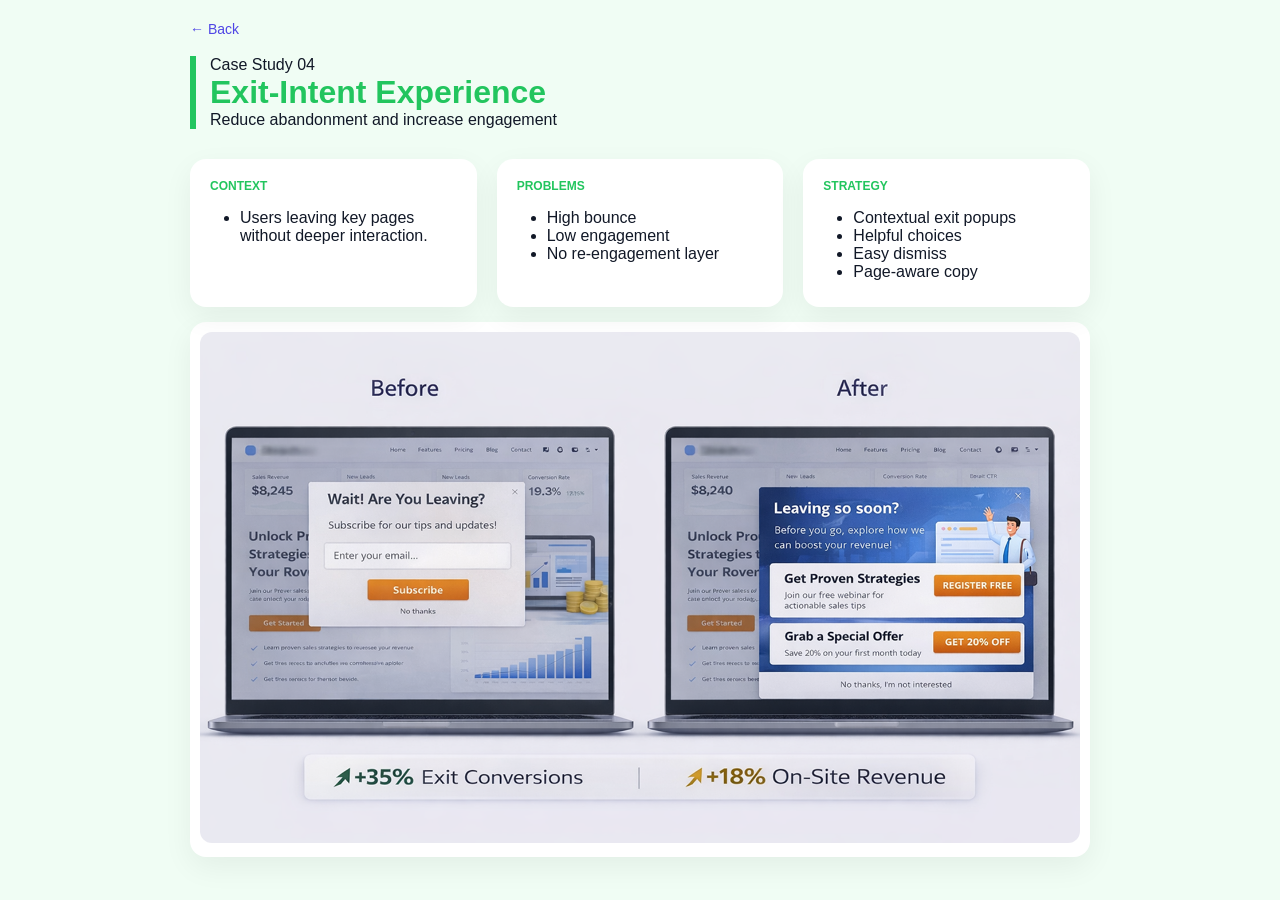
==== case-study-04.html @ 93951322 "images and pages createive images and pages createive" ====
<!DOCTYPE html>
<html>
<head>
<meta charset="UTF-8">
<title>Exit-Intent Experience</title>
<link rel="stylesheet" href="css/style.css">
<style>
body{background:#F0FDF4;}
.wrap{max-width:900px;margin:0 auto;padding:20px}
.header{border-left:6px solid #22C55E;padding-left:14px;margin-bottom:30px}
h1{margin:0}
.section{margin:20px 0}
.label, h1{color:#22C55E;}
.box{background:white;padding:16px;border-radius:12px;box-shadow:0 8px 20px rgba(0,0,0,0.05)}
img{width:100%;border-radius:12px}
.impact{background:#22C55E;color:white;padding:14px;border-radius:10px;margin-top:20px;font-weight:600}
a{color:#22C55E;text-decoration:none;font-size:14px}
</style>
</head>
<body>
  <div class="wrap">
    <a href="index.html" class="back">← Back</a><br><br>
    <div class="header">
      <div>Case Study 04</div>
      <h1>Exit-Intent Experience</h1>
      <div>Reduce abandonment and increase engagement</div>
    </div>

    <div class="grid">
      <div class="card">
        <div class="label">Context</div>
         <ul>
            <li>Users leaving key pages without deeper interaction.</li>
          </ul>
      </div>

      <div class="card">
        <div class="label">Problems</div>
          <ul>
            <li>High bounce</li>
            <li>Low engagement</li>
            <li>No re-engagement layer</li>
          </ul>
      </div>
      <div class="card">
        <div class="label">Strategy</div>
           <ul>
            <li>Contextual exit popups</li>
            <li>Helpful choices</li>
            <li>Easy dismiss</li>
            <li>Page-aware copy</li>
          </ul>
      </div>
    </div>
    <div class="card">

      <div><img src="images/case-study-04-exit-intent.png"></div>
    </div>

    <!-- <div class="impact">Impact: +18% pages/session • +26% dwell time</div> -->
  </div>
</body>
</html>
---- css/style.css ----
body {
  margin: 0;
  font-family: -apple-system, BlinkMacSystemFont, "Segoe UI", Inter, sans-serif;
  background: #f9fafb;
  color: #111827;
}
.container {
  max-width: 900px;
  margin: 60px auto;
  padding: 0 20px;
}
h1 {
  margin-bottom: 8px;
}
.subtitle {
  color: #6b7280;
  margin-bottom: 30px;
}
.section {
  margin-bottom: 24px;
}

.box {
  background: white;
  padding: 16px;
  border-radius: 12px;
  box-shadow: 0 5px 20px rgba(0,0,0,0.05);
}
img {
  width: 100%;
  border-radius: 12px;
}
.back {
  text-decoration: none;
  color: #4f46e5;
  font-size: 14px;
}

.header2 {
  text-align: center;
  margin-bottom: 40px;
}
.header2 h1 {
  margin: 0;
  font-size: 28px;
}
.header2 p {
  color: #6b7280;
  margin-top: 8px;
}
.header{padding-left:14px;margin-bottom:30px}
.back{margin-bottom: 30px;}
.grid {
  display: grid;
  grid-template-columns: repeat(auto-fit, minmax(260px, 1fr));
  gap: 20px;
}
.card {
  background: white;
  border-radius: 16px;
  padding: 10PX;
  box-shadow: 0 10px 30px rgba(0,0,0,0.06);
  text-decoration: none;
  color: inherit;
  transition: 0.2s ease; margin-bottom: 15px;
}

.card2 {
  background: white;
  border-radius: 16px;
  padding: 20px;
  box-shadow: 0 10px 30px rgba(0,0,0,0.06);
  text-decoration: none;
  color: inherit;
  transition: 0.2s ease; margin-bottom: 30px;
}
.card2:hover {
  transform: translateY(-4px);
  box-shadow: 0 20px 40px rgba(0,0,0,0.08);
}

.num {
  font-size: 20px;
  color: #6366f1;
  font-weight: 600;
  margin-bottom: 6px;
}
.title {
  font-weight: 600;
  margin-bottom: 6px;
  font-size: 25px;
}
.goal {
  font-size: 13px;
  color: #6b7280;
}
.impact {
  font-size: 13px;
  color: #fff;
  margin-top: 6px;
  font-weight: 500;
}
footer {
  text-align: center;
  margin-top: 50px;
  font-size: 12px;
  color: #9ca3af;
}

    .label {
      font-weight: 600;
      font-size: 12px;
      margin-bottom: 6px; text-transform: uppercase; margin-left: 10px; margin-top: 10px; font-weight: bold;
    }

.impact {
      padding: 14px;
      border-radius: 10px;
      margin-top: 20px;
      font-weight: 600
    }

  .border1{border: 1px solid #6366F1;}
  .border2{border: 1px solid #0EA5E9;}
  .border3{border: 1px solid #8B5CF6;}
  .border4{border: 1px solid #22C55E;}
  .border5{border: 1px solid #F59E0B;}
  .border6{border: 1px solid #EF4444;}
  .border7{border: 1px solid #06B6D4;}
  .border8{border: 1px solid #A855F7;}
  .border9{border: 1px solid #14B8A6;}
  .border10{border: 1px solid #334155;}

  .impact-bg1{background:#6366F1;}
  .impact-bg2{background:#0EA5E9;}
  .impact-bg3{background:#8B5CF6;}
  .impact-bg4{background:#22C55E;}
  .impact-bg5{background:#F59E0B;}
  .impact-bg6{background:#EF4444;}
  .impact-bg7{background:#06B6D4;}
  .impact-bg8{background:#A855F7;}
  .impact-bg9{background:#14B8A6;}
  .impact-bg10{background:#334155;}
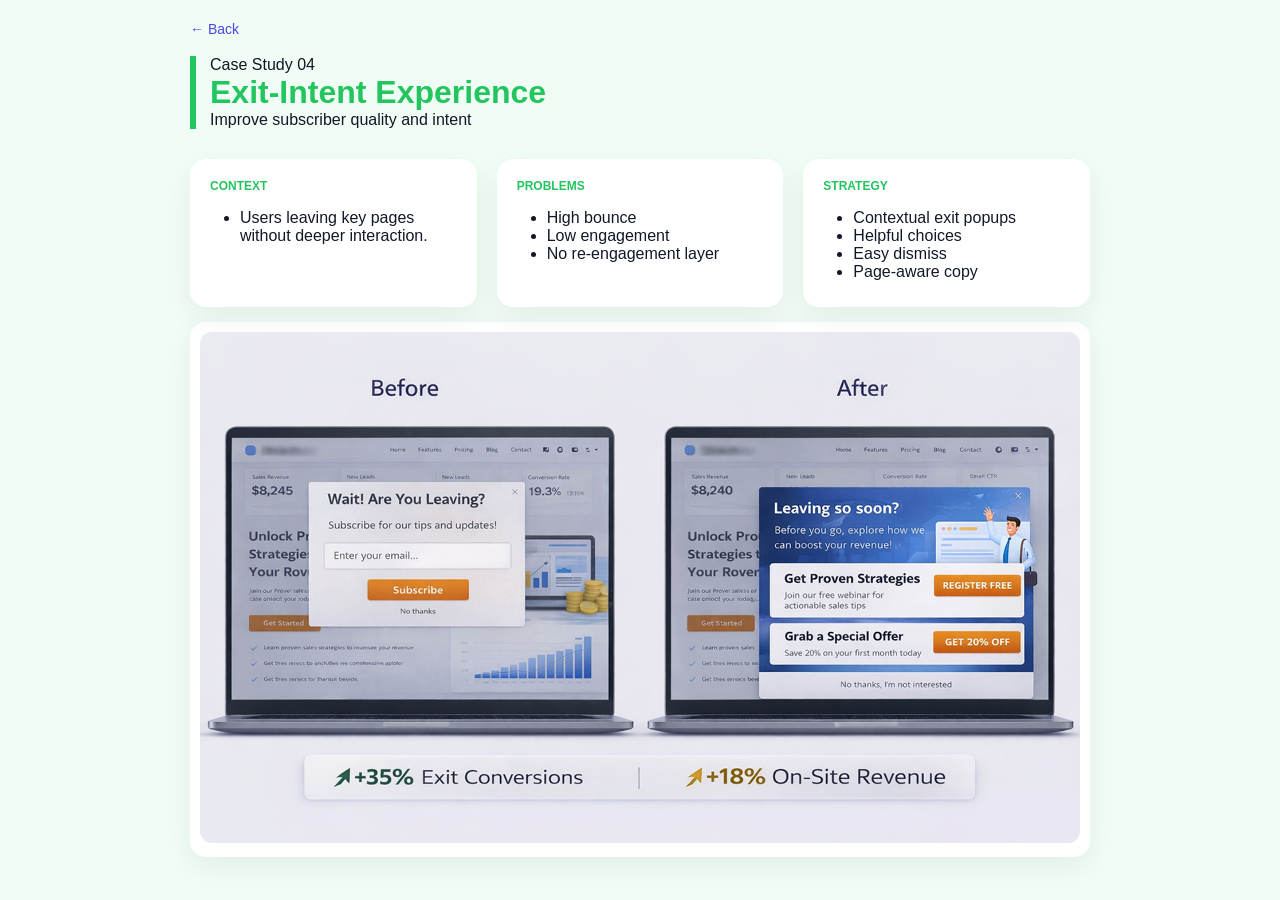
==== commit 6b64c3da: "changes" ====
--- a/case-study-04.html
+++ b/case-study-04.html
@@ -24,7 +24,7 @@
     <div class="header">
       <div>Case Study 04</div>
       <h1>Exit-Intent Experience</h1>
-      <div>Reduce abandonment and increase engagement</div>
+      <div>Improve subscriber quality and intent</div>
     </div>
 
     <div class="grid">
